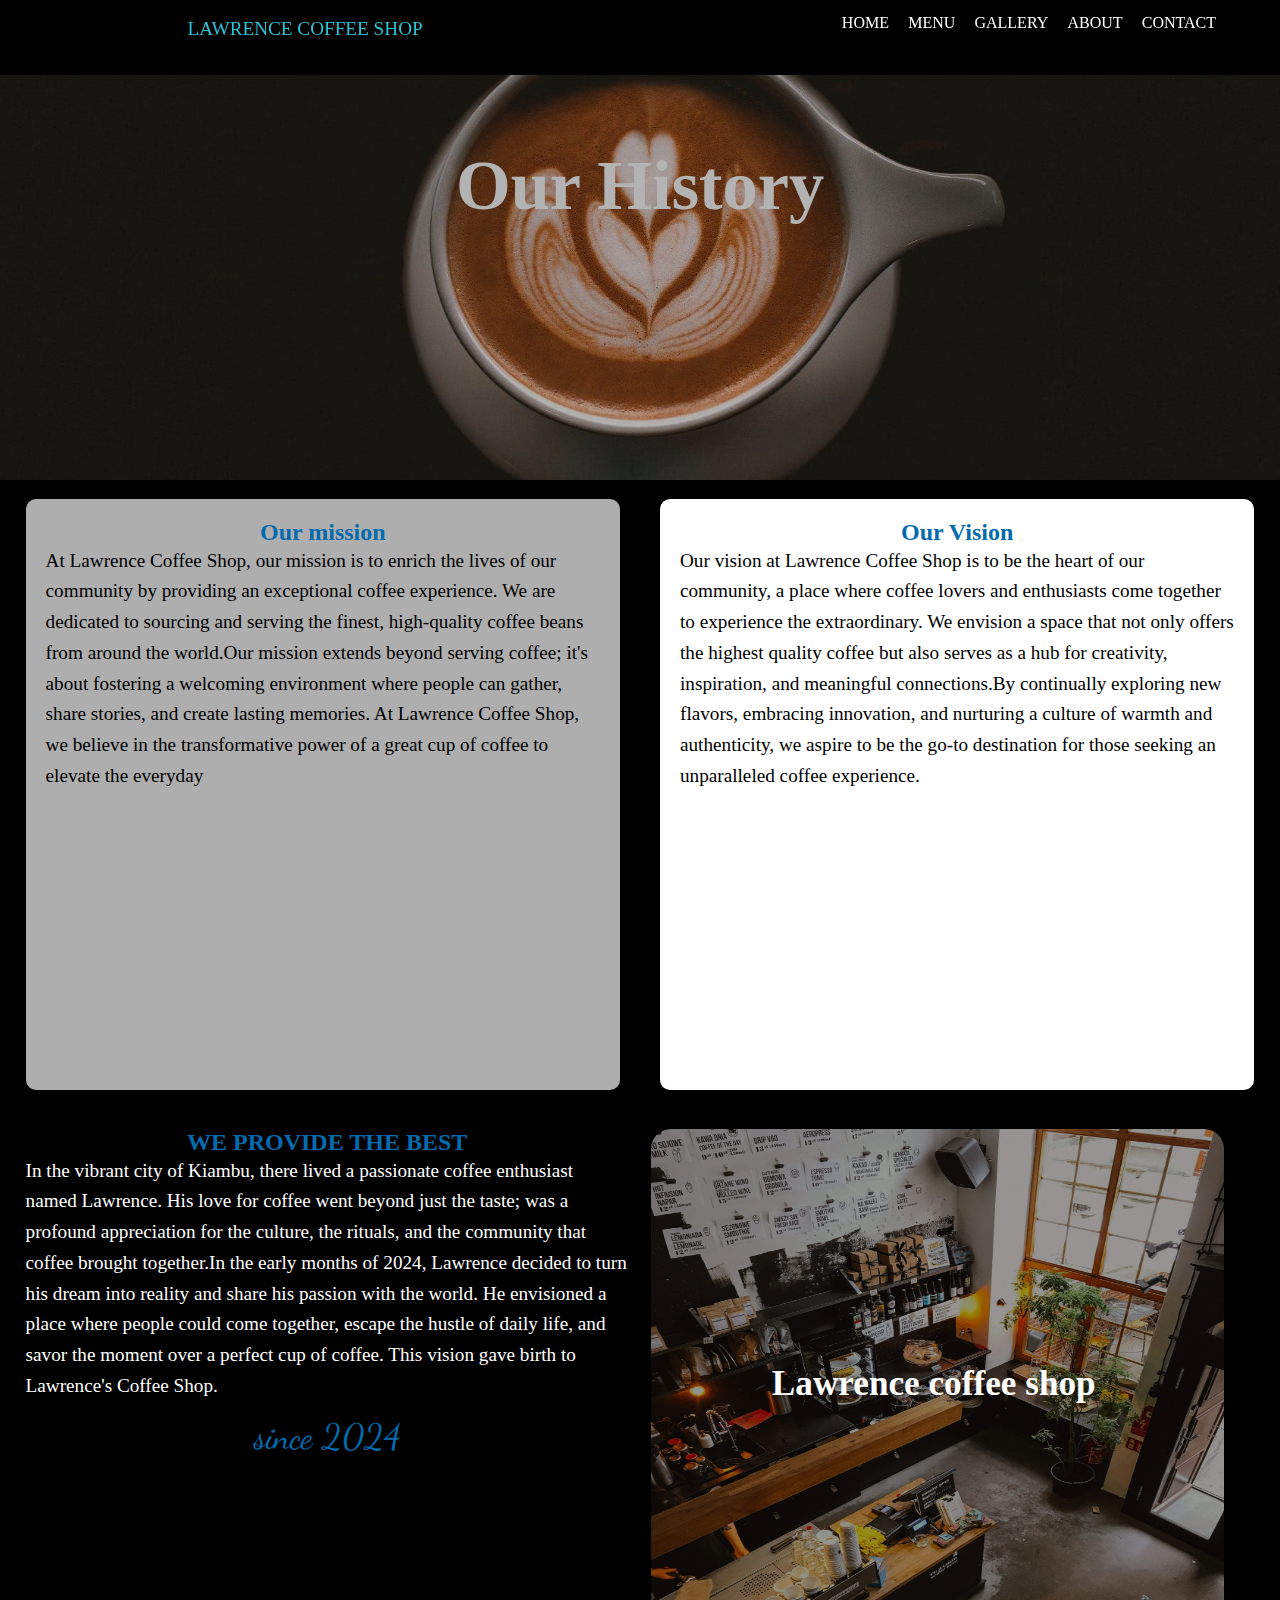
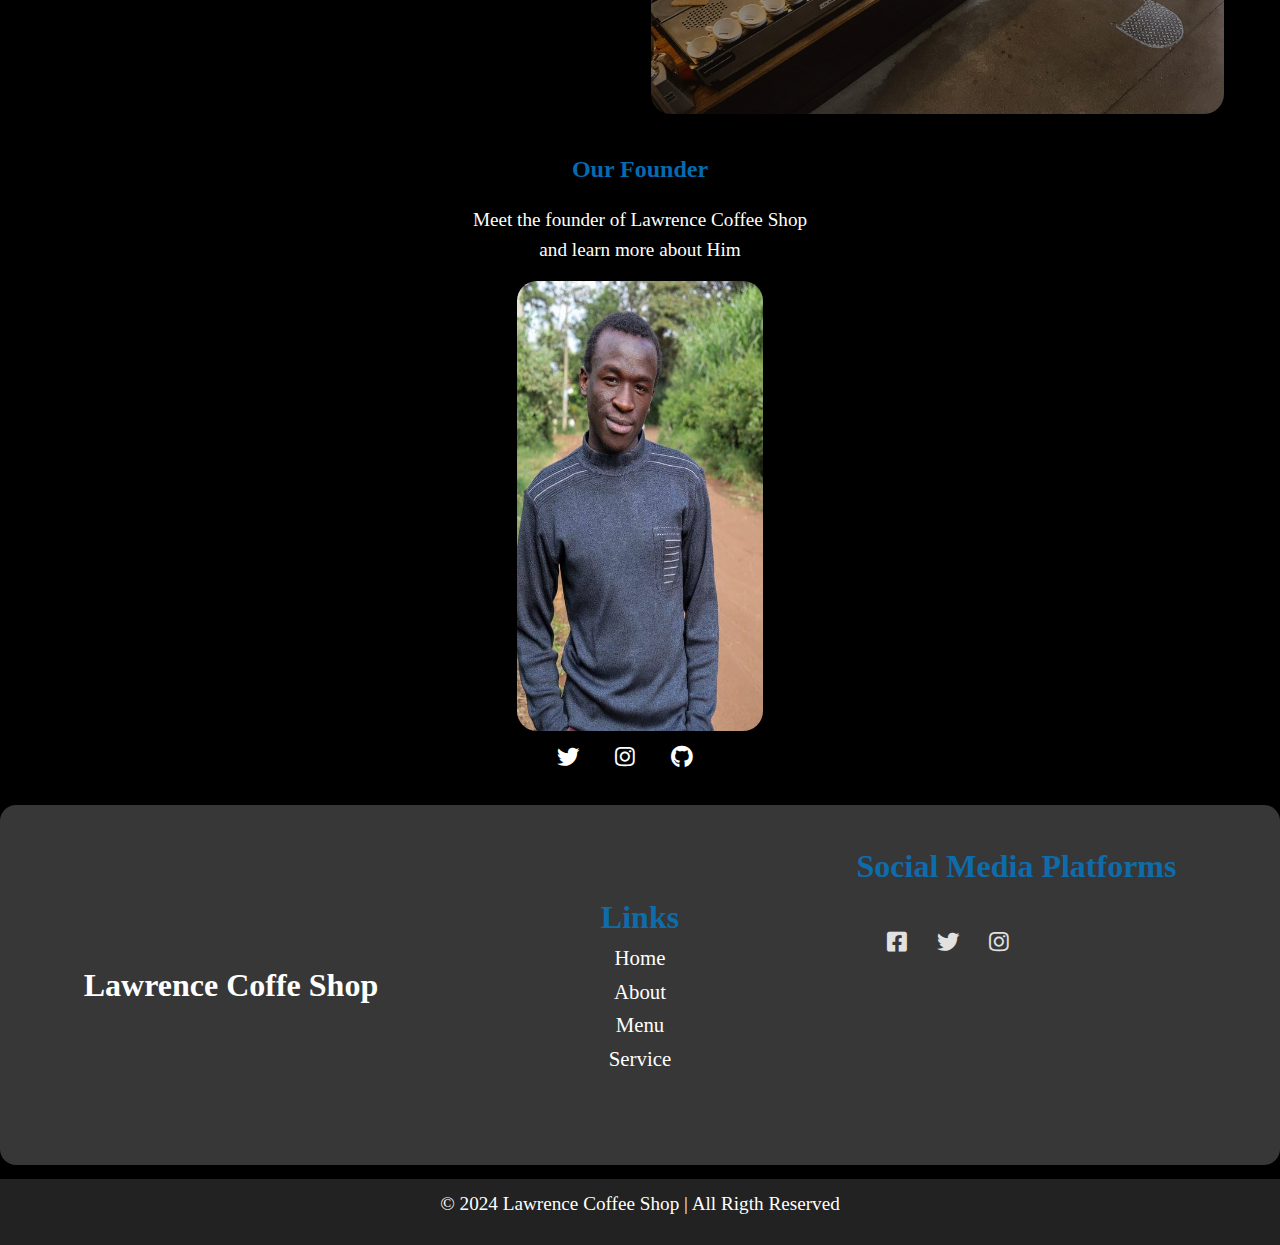
==== about.html @ 0bb2b710 "Add the partial for the website, Home, about and the menu including the style for each page" ====
<!DOCTYPE html>
<html lang="en">

<head>
    <meta charset="UTF-8" />
    <meta name="viewport" content="width=device-width, initial-scale=1.0" />
    <title>About US</title>
    <link rel="stylesheet" href="https://fonts.googleapis.com/css2?family=Dancing+Script:wght@500&display=swap" />
    <link rel="stylesheet" href="https://cdnjs.cloudflare.com/ajax/libs/font-awesome/5.15.3/css/all.min.css"
        crossorigin="anonymous" />
    <link rel="stylesheet" href="assets/css/styles.css" />
</head>

<body>
    <header>
        <div class="nav_content">
            <ul>
                <p>Lawrence Coffee Shop</p>
                <li><a href="index.html">Home</a></li>
                <li><a href="menu.html">Menu</a></li>
                <li><a href="#Gallery">Gallery</a></li>
                <li><a href="#About">About</a></li>
                <li><a href="#Contact">Contact</a></li>
            </ul>
        </div>
    </header>

    <div class="story_info">
        <div class="content">
            <h1>Our History</h1>
        </div>
    </div>

    <div class="motto">
        <div class="mission">
            <h2>Our mission</h2>
            <p>
                At Lawrence Coffee Shop, our mission is to enrich the lives of our
                community by providing an exceptional coffee experience. We are
                dedicated to sourcing and serving the finest, high-quality coffee
                beans from around the world.Our mission extends beyond serving coffee;
                it's about fostering a welcoming environment where people can gather,
                share stories, and create lasting memories. At Lawrence Coffee Shop,
                we believe in the transformative power of a great cup of coffee to
                elevate the everyday
            </p>
        </div>
        <div class="vision">
            <h2>Our Vision</h2>
            <p>
                Our vision at Lawrence Coffee Shop is to be the heart of our
                community, a place where coffee lovers and enthusiasts come together
                to experience the extraordinary. We envision a space that not only
                offers the highest quality coffee but also serves as a hub for
                creativity, inspiration, and meaningful connections.By continually
                exploring new flavors, embracing innovation, and nurturing a culture
                of warmth and authenticity, we aspire to be the go-to destination for
                those seeking an unparalleled coffee experience.
            </p>
        </div>
    </div>
    <div class="founder">
        <div class="info">
            <h2>WE PROVIDE THE BEST</h2>
            <p>
                In the vibrant city of Kiambu, there lived a passionate coffee
                enthusiast named Lawrence. His love for coffee went beyond just the
                taste; was a profound appreciation for the culture, the rituals, and
                the community that coffee brought together.In the early months of
                2024, Lawrence decided to turn his dream into reality and share his
                passion with the world. He envisioned a place where people could come
                together, escape the hustle of daily life, and savor the moment over a
                perfect cup of coffee. This vision gave birth to Lawrence's Coffee
                Shop.<br />
            </p>
            <div class="since">
                <span>since 2024</span>
            </div>
        </div>
        <div class="images">
            <img src="assets/images/shop.jpg" alt="Lawrence Coffee shop" />
            <div class="head">
                <h2>Lawrence coffee shop</h2>
            </div>
        </div>
    </div>
    <div class="owner">
        <h2>Our Founder</h2>
        <p>
            Meet the founder of Lawrence Coffee Shop <br />and learn more about Him
        </p>
        <div class="hello">
            <img src="assets/images/mwangi.jpg" alt="...." />
        </div>
        <div class="social_media">
            <div class="icons">
                <a href="#" target="_blank"><i class="fab fa-twitter"></i></a>
                <a href="https://www.instagram.com/lawrenzo.mwangi/" target="_blank"><i
                        class="fab fa-instagram"></i></a>
                <a href="https://github.com/lawrencemwangi" target="_blank"><i class="fab fa-github"></i></a>
            </div>
        </div>
    </div>

    <!-- the footer of the system -->
    <section class="end" id="end">
        <div class="end_container">
            <div class="name">
                <h1>Lawrence Coffe Shop</h1>
            </div>
            <div class="links">
                <h1>Links</h1>
                <a href="index.html">Home</a>
                <a href="#About">About</a>
                <a href="menu.html">Menu</a>
                <a href="#">Service</a>
            </div>
            <div class="social_media">
                <h1>Social Media Platforms</h1>
                <div class="icon">
                    <a href="#"><i class="fab fa-facebook-square"></i></a>
                    <a href="#"><i class="fab fa-twitter"></i></a>
                    <a href="#"><i class="fab fa-instagram"></i></a>
                </div>
            </div>
        </div>
        <div class="footer">
            <p>&copy; 2024 Lawrence Coffee Shop | All Rigth Reserved</p>
        </div>
    </section>
</body>

</html>
---- assets/css/styles.css ----
@charset "UTF-8";
* {
  padding: 0;
  margin: 0;
  font-family: "Times New Roman", Times, serif;
  box-sizing: border-box;
}

body {
  background: #000;
}

header {
  position: sticky;
  top: 0;
  z-index: 1000;
}
header .nav_content {
  padding: 0.9em 5%;
}
header .nav_content p {
  color: rgb(44, 194, 214);
  font-size: 1.2rem;
  margin-right: 400px;
  animation: jiggle 0.95s ease-in-out infinite;
}
header .nav_content ul {
  display: flex;
  flex-direction: row;
  gap: 1.2em;
  justify-content: right;
  text-transform: uppercase;
}
header .nav_content ul li {
  list-style: none;
}
header .nav_content ul li a {
  text-decoration: none;
  color: #fff;
  position: relative;
}
header .nav_content ul li a:after {
  content: "";
  display: block;
  height: 2px;
  background-color: rgb(44, 194, 214);
  width: 0;
  transition: width 0.3s ease-in-out;
  position: absolute;
  bottom: -4px;
  left: 0;
}
header .nav_content ul li a:hover:after {
  width: 100%;
}

.home .slider {
  position: relative;
  width: 100%;
  height: 100vh;
}
.home .slider .images_slider {
  position: absolute;
  width: 100%;
  height: 100vh;
}
.home .slider .images_slider img {
  width: 100%;
  height: 100vh;
  opacity: 0.7;
}
.home .slider .images_slider .slider_content {
  position: absolute;
  top: 50%;
  left: 50%;
  transform: translate(-50%, -50%);
  color: #fff;
}
.home .slider .images_slider .slider_content h2 {
  font-size: 4rem;
  padding-bottom: 0.3em;
}
.home .slider .images_slider .slider_content p {
  font-size: 1.8rem;
  padding-bottom: 0.6em;
}
.home .slider .images_slider .slider_content a {
  text-decoration: none;
  color: #fff;
  padding: 0.5em 0.9em;
  background: rgb(32, 40, 254);
  border-radius: 8px;
}
.home .slider .images_slider .slider_content a:hover {
  background: chocolate;
}
.home .slider .navigator {
  position: absolute;
  top: 50%;
  width: 100%;
  display: flex;
  justify-content: space-between;
  transform: translateY(-50%);
}
.home .slider .navigator .arrows {
  font-size: 2rem;
  color: #fff;
  cursor: pointer;
  padding: 0 1.2em;
}
.home .slider .navigator .arrows:hover {
  color: rgb(44, 194, 214);
}

.about {
  padding: 0.9em 3%;
  background: #fff;
}
.about .about_content {
  display: flex;
  flex-direction: row;
  gap: 1.3em;
  opacity: 0;
  transform: translateY(20px);
  animation: fadeInUp 1s forwards;
}
.about .about_content .about_video {
  position: relative;
  width: 100%;
  max-width: 700px;
  margin: 0 auto;
}
.about .about_content .about_video video {
  width: 100%;
  border-radius: 10px;
  box-shadow: 0 0 10px rgba(0, 0, 0, 0.3);
}
.about .about_content .about_info {
  margin: 1.3em 0;
}
.about .about_content .about_info h3 {
  text-align: center;
  margin: 0.4em 0;
  font-size: 1.4em;
}
.about .about_content .about_info h2 {
  text-align: center;
  font-weight: 900;
  font-size: 2.2rem;
}
.about .about_content .about_info .black_dot {
  display: flex;
  justify-content: center;
  align-items: center;
  margin: 20px 0;
}
.about .about_content .about_info .black_dot .dot {
  width: 5px;
  height: 5px;
  background-color: #000;
  border-radius: 50%;
  margin: 0 5px;
}
.about .about_content .about_info p {
  font-size: 1.3rem;
  line-height: 1.5;
  color: #4b4b4b;
  margin-bottom: 0.9em;
}
.about .about_content .about_info a {
  display: inline-block;
  padding: 0 30px;
  color: #089cff;
  text-decoration: none;
  font-size: 1.6rem;
  transition: 0.3s;
}
.about .about_content .about_info a:hover {
  color: #2980b9;
  transform: scale(1.2);
}
.about .about_content .about_info a:after {
  content: "→";
  margin-left: 5px;
}

.gallery h2 {
  padding: 0.9em 0;
}
.gallery .gallery_image {
  padding: 0.9em 3%;
  display: grid;
  grid-template-columns: repeat(3, 2fr);
  gap: 2em;
}
.gallery .gallery_image .gallery-info {
  position: relative;
  margin-bottom: 0.7em;
  overflow: hidden;
  border-radius: 18px;
}
.gallery .gallery_image .gallery-info img {
  width: 95%;
  height: 68vh;
  border-radius: 18px;
  display: block;
  transition: transform 0.3s ease-in-out;
}
.gallery .gallery_image .gallery-info .content-g {
  width: 100%;
  height: 0;
  background: rgba(0, 0, 0, 0.85);
  position: absolute;
  left: 0;
  bottom: 0;
  overflow: hidden;
  display: flex;
  align-items: center;
  justify-content: center;
  flex-direction: column;
  padding: 0 40px;
  text-align: center;
  font-size: 14px;
  transition: height 0.5s;
  color: #fff;
  font-size: 1.3rem;
  border-radius: 18px;
}
.gallery .gallery_image .gallery-info:hover .content-g {
  height: 100%;
}
.gallery .gallery_image .gallery-info:hover img {
  transform: scale(1.1);
}

.contact {
  padding: 0.9em 3%;
}
.contact h1 {
  color: #fe4f4f;
  padding: 0.9em 0;
}
.contact .contact_infor {
  display: grid;
  grid-template-columns: repeat(3, 2fr);
  gap: 1.3em;
  color: #fff;
}
.contact .contact_infor p {
  font-size: 1.3rem;
  line-height: 1.3;
}
.contact .contact_infor span {
  color: #fe4f4f;
}
.contact .contact_infor .working p {
  color: #b8b8b8;
}
.contact .contact_infor .input_group {
  display: flex;
  flex-direction: column;
}
.contact .contact_infor .input_group .names {
  display: flex;
  justify-content: space-between;
  gap: 0.9em;
}
.contact .contact_infor .input_group input[type=text],
.contact .contact_infor .input_group input[type=email],
.contact .contact_infor .input_group textarea {
  width: 100%;
  padding: 10px;
  margin: 5px 0;
  color: #666;
  border: 1px solid #5a5a5a;
  border-radius: 5px;
}
.contact .contact_infor button {
  padding: 0.9em 1.3em;
  font-size: 0.9rem;
  color: #fff;
  background-color: #4b4b4b;
  border: none;
  border-radius: 8px;
  cursor: pointer;
  margin-right: 20px;
}
.contact .contact_infor button a {
  text-decoration: none;
  color: #fff;
}

.end .end_container {
  padding: 0.9em 3%;
  margin: 0.9em 0;
  display: grid;
  grid-template-columns: repeat(3, 2fr);
  gap: 1.5em;
  background-color: #373737;
  height: 40vh;
  color: #fff;
  border-radius: 16px;
}
.end .end_container .name {
  display: flex;
  justify-content: center;
  align-items: center;
}
.end .end_container .name h1 {
  text-align: center;
  color: #fff;
}
.end .end_container .links {
  display: flex;
  flex-direction: column;
  gap: 0.6em;
  justify-content: center;
  align-items: center;
}
.end .end_container .links h1 {
  color: #0f6cab;
}
.end .end_container .links a {
  text-decoration: none;
  color: #fff;
  font-size: 1.3rem;
}
.end .end_container .links a:hover {
  color: #0f6cab;
}
.end .end_container .social_media h1 {
  color: #0f6cab;
  padding: 0.9em 0;
}
.end .end_container .social_media .icon {
  color: #fff;
  font-size: 1.4rem;
  display: flex;
}
.end .end_container .social_media .icon a {
  text-decoration: none;
  color: #e1e1e1;
  margin-top: 0.7em;
}
.end .end_container .social_media .icon a i {
  margin-left: 30px;
}
.end .end_container .social_media .icon a i:hover {
  color: #0f6cab;
}
.end .footer {
  color: #fff;
  text-align: center;
  margin-top: 0;
  padding: 10px;
  background-color: #222;
}

@keyframes jiggle {
  0%, 100% {
    transform: translateX(0);
  }
  25% {
    transform: translateX(-9px);
  }
  50% {
    transform: translateX(9px);
  }
  75% {
    transform: translateX(-9px);
  }
}
@keyframes fadeInUp {
  to {
    opacity: 1;
    transform: translateY(0);
  }
}
.story_info {
  background-image: url(../images/img1.jpg);
  position: relative;
  height: 45vh;
  background-size: cover;
  background-position: center;
  width: 100%;
  opacity: 0.7;
}
.story_info .content {
  color: #fff;
}
.story_info .content h1 {
  text-align: center;
  padding: 1em 0;
  font-size: 4.4rem;
}

h2 {
  color: #046baf;
  text-align: center;
}

p {
  font-size: 1.2rem;
  line-height: 1.6;
  margin-bottom: 15px;
}

.motto {
  display: grid;
  grid-template-columns: repeat(2, 1fr);
  gap: 40px;
  color: #000;
  padding: 1.2em 2%;
  height: 70vh;
}
.motto .mission, .motto .vision {
  background-color: #fff;
  padding: 20px;
  border-radius: 10px;
  box-shadow: 0 0 10px rgba(0, 0, 0, 0.1);
  transition: transform 0.3s;
}
.motto .mission {
  background: #aeaeae;
}
.motto .mission:hover, .motto .vision:hover {
  transform: translateY(-15px);
}

.founder {
  display: grid;
  grid-template-columns: repeat(2, 2fr);
  gap: 1.4em;
  color: #fff;
  padding: 1.2em 2%;
}
.founder .info .since {
  display: flex;
  justify-content: center;
  align-items: center;
}
.founder .info .since span {
  font-family: "Dancing Script", "cursive";
  font-size: 2.2rem;
  position: relative;
  color: #046baf;
}
.founder .info .since span::before {
  content: "";
  color: inherit;
}
.founder .images {
  position: relative;
}
.founder .images img {
  width: 95%;
  border-radius: 20px;
  height: 65vh;
  opacity: 0.6;
  transition: 0.3s;
}
.founder .images img:hover {
  transform: scale(1.1);
}
.founder .images .head {
  position: absolute;
  top: 40%;
  left: 20%;
}
.founder .images .head h2 {
  color: #fff;
  font-size: 2.2rem;
}

.owner {
  padding: 1.2em 2%;
}
.owner h2 {
  padding-bottom: 0.9em;
}
.owner p {
  color: #fff;
  text-align: center;
}
.owner .hello {
  display: flex;
  justify-content: center;
  align-items: center;
  margin-bottom: 0.9em;
}
.owner .hello img {
  width: 20%;
  border-radius: 20px;
  height: 50vh;
  transition: 0.3s;
}
.owner .hello img:hover {
  transform: scale(1.1);
}
.owner .social_media {
  display: flex;
  justify-content: center;
  align-items: center;
}
.owner .icons {
  color: #fff;
  font-size: 1.4rem;
}
.owner .icons a {
  color: #fff;
  text-decoration: none;
}
.owner .icons a i {
  margin-right: 30px;
}
.owner .icons a i:hover {
  color: #046baf;
}

.menu_container {
  text-align: center;
  padding: 40px;
  background-color: #323232;
  padding: 0.9em 3%;
}
.menu_container h1 {
  font-size: 2em;
  color: #fff;
  margin-bottom: 20px;
}
.menu_container .menu_content {
  display: flex;
  justify-content: space-around;
}
.menu_container .menu_content .menu {
  width: 40%;
}
.menu_container .menu_content .menu .menu-infor {
  padding: 10px;
  border: 1px solid #4e4e4e;
  border-radius: 8px;
  background-color: #f1f1f1;
  margin: 10px 0;
  cursor: pointer;
  transition: 0.3s;
  display: flex;
  justify-content: center;
  align-items: center;
}
.menu_container .menu_content .menu .menu-infor p {
  font-weight: bold;
  text-align: center;
  max-width: 300px;
  color: #000;
  margin-bottom: 5px;
}
.menu_container .menu_content .menu .menu-infor p span {
  font-weight: bold;
  margin-left: 2em;
  color: #e44d26;
}
.menu_container .menu_content .menu .menu-infor:hover {
  transform: scale(1.1);
}

@media screen and (width <= 720px) {
  .nav_content {
    display: none;
  }
  .slider .image_slider img {
    width: 100%;
    height: 70vh;
  }
  .contact_infor {
    display: block;
  }
}/*# sourceMappingURL=styles.css.map */
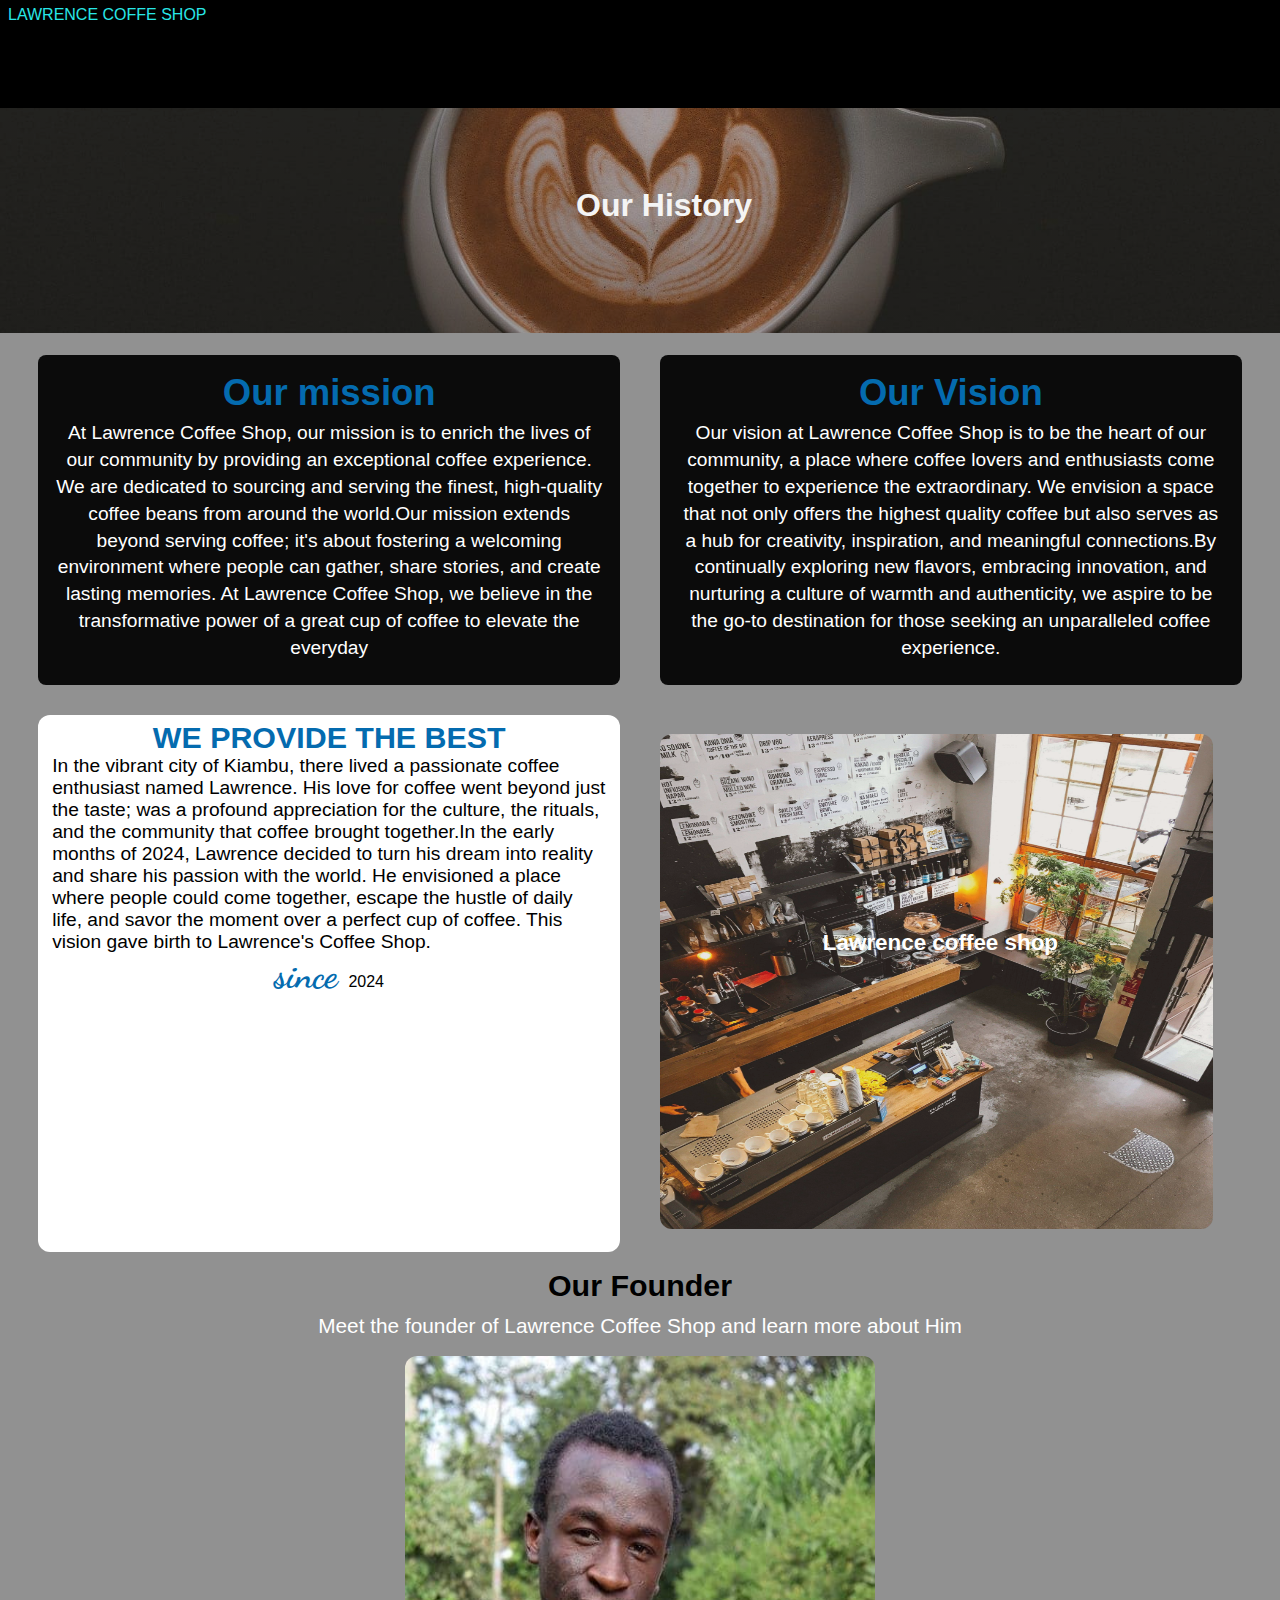
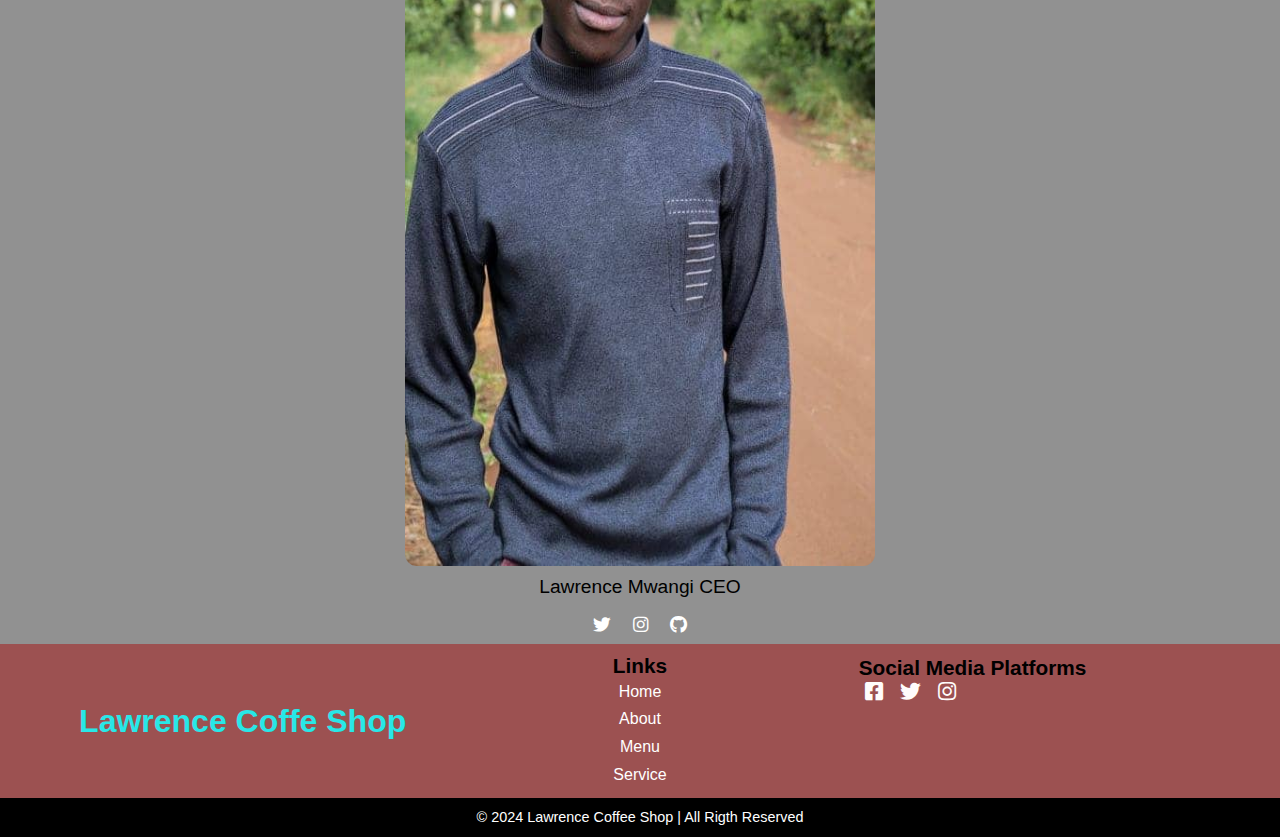
==== commit 4f85c11c: "Added style for the mobile reponsiveness and modified the index file to add the blog section and fun" ====
--- a/about.html
+++ b/about.html
@@ -1,133 +1,145 @@
 <!DOCTYPE html>
 <html lang="en">
-
-<head>
+  <head>
     <meta charset="UTF-8" />
     <meta name="viewport" content="width=device-width, initial-scale=1.0" />
     <title>About US</title>
-    <link rel="stylesheet" href="https://fonts.googleapis.com/css2?family=Dancing+Script:wght@500&display=swap" />
-    <link rel="stylesheet" href="https://cdnjs.cloudflare.com/ajax/libs/font-awesome/5.15.3/css/all.min.css"
-        crossorigin="anonymous" />
-    <link rel="stylesheet" href="assets/css/styles.css" />
-</head>
+    <link
+      rel="stylesheet"
+      href="https://fonts.googleapis.com/css2?family=Dancing+Script:wght@500&display=swap"
+    />
+    <link
+      rel="stylesheet"
+      href="https://cdnjs.cloudflare.com/ajax/libs/font-awesome/5.15.3/css/all.min.css"
+      crossorigin="anonymous"
+    />
+    <link rel="stylesheet" href="assets/css/style.css" />
+  </head>
 
-<body>
+  <body>
     <header>
-        <div class="nav_content">
-            <ul>
-                <p>Lawrence Coffee Shop</p>
-                <li><a href="index.html">Home</a></li>
-                <li><a href="menu.html">Menu</a></li>
-                <li><a href="#Gallery">Gallery</a></li>
-                <li><a href="#About">About</a></li>
-                <li><a href="#Contact">Contact</a></li>
-            </ul>
+      <nav id="navbar">
+        <div class="logo">
+          <p>Lawrence Coffe Shop</p>
         </div>
+        <ul class="links">
+          <li><a href="index.html">Home</a></li>
+          <li><a href="Menu.html">Menu</a></li>
+          <li><a href="#Gallery">Gallery</a></li>
+          <li><a href="#About">About</a></li>
+          <li><a href="#Contact">Contact</a></li>
+        </ul>
+        <div class="menu">
+          <i class="fas fa-bars"></i>
+        </div>
+      </nav>
     </header>
 
     <div class="story_info">
-        <div class="content">
-            <h1>Our History</h1>
-        </div>
+      <div class="content">
+        <h1>Our History</h1>
+      </div>
     </div>
 
     <div class="motto">
-        <div class="mission">
-            <h2>Our mission</h2>
-            <p>
-                At Lawrence Coffee Shop, our mission is to enrich the lives of our
-                community by providing an exceptional coffee experience. We are
-                dedicated to sourcing and serving the finest, high-quality coffee
-                beans from around the world.Our mission extends beyond serving coffee;
-                it's about fostering a welcoming environment where people can gather,
-                share stories, and create lasting memories. At Lawrence Coffee Shop,
-                we believe in the transformative power of a great cup of coffee to
-                elevate the everyday
-            </p>
-        </div>
-        <div class="vision">
-            <h2>Our Vision</h2>
-            <p>
-                Our vision at Lawrence Coffee Shop is to be the heart of our
-                community, a place where coffee lovers and enthusiasts come together
-                to experience the extraordinary. We envision a space that not only
-                offers the highest quality coffee but also serves as a hub for
-                creativity, inspiration, and meaningful connections.By continually
-                exploring new flavors, embracing innovation, and nurturing a culture
-                of warmth and authenticity, we aspire to be the go-to destination for
-                those seeking an unparalleled coffee experience.
-            </p>
-        </div>
+      <div class="mission">
+        <h2>Our mission</h2>
+        <p>
+          At Lawrence Coffee Shop, our mission is to enrich the lives of our
+          community by providing an exceptional coffee experience. We are
+          dedicated to sourcing and serving the finest, high-quality coffee
+          beans from around the world.Our mission extends beyond serving coffee;
+          it's about fostering a welcoming environment where people can gather,
+          share stories, and create lasting memories. At Lawrence Coffee Shop,
+          we believe in the transformative power of a great cup of coffee to
+          elevate the everyday
+        </p>
+      </div>
+      <div class="vision">
+        <h2>Our Vision</h2>
+        <p>
+          Our vision at Lawrence Coffee Shop is to be the heart of our
+          community, a place where coffee lovers and enthusiasts come together
+          to experience the extraordinary. We envision a space that not only
+          offers the highest quality coffee but also serves as a hub for
+          creativity, inspiration, and meaningful connections.By continually
+          exploring new flavors, embracing innovation, and nurturing a culture
+          of warmth and authenticity, we aspire to be the go-to destination for
+          those seeking an unparalleled coffee experience.
+        </p>
+      </div>
     </div>
     <div class="founder">
-        <div class="info">
-            <h2>WE PROVIDE THE BEST</h2>
-            <p>
-                In the vibrant city of Kiambu, there lived a passionate coffee
-                enthusiast named Lawrence. His love for coffee went beyond just the
-                taste; was a profound appreciation for the culture, the rituals, and
-                the community that coffee brought together.In the early months of
-                2024, Lawrence decided to turn his dream into reality and share his
-                passion with the world. He envisioned a place where people could come
-                together, escape the hustle of daily life, and savor the moment over a
-                perfect cup of coffee. This vision gave birth to Lawrence's Coffee
-                Shop.<br />
-            </p>
-            <div class="since">
-                <span>since 2024</span>
-            </div>
+      <div class="info">
+        <h2>WE PROVIDE THE BEST</h2>
+        <p>
+          In the vibrant city of Kiambu, there lived a passionate coffee
+          enthusiast named Lawrence. His love for coffee went beyond just the
+          taste; was a profound appreciation for the culture, the rituals, and
+          the community that coffee brought together.In the early months of
+          2024, Lawrence decided to turn his dream into reality and share his
+          passion with the world. He envisioned a place where people could come
+          together, escape the hustle of daily life, and savor the moment over a
+          perfect cup of coffee. This vision gave birth to Lawrence's Coffee
+          Shop.<br />
+        </p>
+        <div class="since"><span>since </span>2024</div>
+      </div>
+      <div class="images">
+        <img src="assets/images/shop.jpg" alt="Lawrence Coffee shop" />
+        <div class="head">
+          <h2>Lawrence coffee shop</h2>
         </div>
-        <div class="images">
-            <img src="assets/images/shop.jpg" alt="Lawrence Coffee shop" />
-            <div class="head">
-                <h2>Lawrence coffee shop</h2>
-            </div>
-        </div>
+      </div>
     </div>
     <div class="owner">
-        <h2>Our Founder</h2>
-        <p>
-            Meet the founder of Lawrence Coffee Shop <br />and learn more about Him
-        </p>
-        <div class="hello">
-            <img src="assets/images/mwangi.jpg" alt="...." />
+      <h2>Our Founder</h2>
+      <p>Meet the founder of Lawrence Coffee Shop and learn more about Him</p>
+      <div class="hello">
+        <img src="assets/images/mwangi.jpg" alt="...." />
+        <div class="name">
+          <p>Lawrence Mwangi CEO</p>
         </div>
-        <div class="social_media">
-            <div class="icons">
-                <a href="#" target="_blank"><i class="fab fa-twitter"></i></a>
-                <a href="https://www.instagram.com/lawrenzo.mwangi/" target="_blank"><i
-                        class="fab fa-instagram"></i></a>
-                <a href="https://github.com/lawrencemwangi" target="_blank"><i class="fab fa-github"></i></a>
-            </div>
+      </div>
+      <div class="social_media">
+        <div class="icons">
+          <a href="#" target="_blank"><i class="fab fa-twitter"></i></a>
+          <a href="https://www.instagram.com/lawrenzo.mwangi/" target="_blank"
+            ><i class="fab fa-instagram"></i
+          ></a>
+          <a href="https://github.com/lawrencemwangi" target="_blank"
+            ><i class="fab fa-github"></i
+          ></a>
         </div>
+      </div>
     </div>
 
     <!-- the footer of the system -->
     <section class="end" id="end">
-        <div class="end_container">
-            <div class="name">
-                <h1>Lawrence Coffe Shop</h1>
-            </div>
-            <div class="links">
-                <h1>Links</h1>
-                <a href="index.html">Home</a>
-                <a href="#About">About</a>
-                <a href="menu.html">Menu</a>
-                <a href="#">Service</a>
-            </div>
-            <div class="social_media">
-                <h1>Social Media Platforms</h1>
-                <div class="icon">
-                    <a href="#"><i class="fab fa-facebook-square"></i></a>
-                    <a href="#"><i class="fab fa-twitter"></i></a>
-                    <a href="#"><i class="fab fa-instagram"></i></a>
-                </div>
-            </div>
+      <div class="end_container">
+        <div class="name">
+          <h1>Lawrence Coffe Shop</h1>
         </div>
-        <div class="footer">
-            <p>&copy; 2024 Lawrence Coffee Shop | All Rigth Reserved</p>
+        <div class="links">
+          <h2>Links</h2>
+          <a href="index.html">Home</a>
+          <a href="about.html">About</a>
+          <a href="menu.html">Menu</a>
+          <a href="#">Service</a>
         </div>
+        <div class="social_media">
+          <h2>Social Media Platforms</h2>
+          <div class="icon">
+            <a href="#"><i class="fab fa-facebook-square"></i></a>
+            <a href="#"><i class="fab fa-twitter"></i></a>
+            <a href="#"><i class="fab fa-instagram"></i></a>
+          </div>
+        </div>
+      </div>
     </section>
-</body>
-
-</html>+    <div class="footer">
+      <p>&copy; 2024 Lawrence Coffee Shop | All Rigth Reserved</p>
+    </div>
+    <script src="./assets/js/script.js" type="text/javascript"></script>
+  </body>
+</html>
--- a/assets/css/style.css
+++ b/assets/css/style.css
@@ -0,0 +1,773 @@
+@charset "UTF-8";
+* {
+  padding: 0;
+  margin: 0;
+  box-sizing: border-box;
+  font-family: "Segoe UI", Tahoma, Geneva, Verdana, sans-serif;
+}
+
+body {
+  background: #919191;
+  color: #fff;
+}
+
+h2 {
+  text-align: center;
+  font-weight: bold;
+  font-size: 1.9em;
+  color: #000;
+}
+
+header nav {
+  height: 8vh;
+  background: #000;
+}
+header nav .logo {
+  text-transform: uppercase;
+  display: flex;
+  justify-content: left;
+  padding: 0.4em 0.5em;
+  color: #fff;
+  font-size: 1rem;
+}
+header nav .links {
+  position: absolute;
+  top: 8vh;
+  right: 0;
+  height: 80vh;
+  background: rgba(136, 119, 136, 0.4666666667);
+  -webkit-backdrop-filter: blur(4px);
+          backdrop-filter: blur(4px);
+  display: flex;
+  flex-direction: column;
+  width: 50%;
+  transform: translateX(100%);
+  transition: transform 0.5s ease-in-out;
+}
+header nav .links li {
+  opacity: 0;
+  list-style: none;
+}
+header nav .links li a {
+  text-decoration: none;
+  padding: 1.9em 0;
+  color: #fff;
+  height: 100%;
+  display: flex;
+  justify-content: center;
+  align-items: center;
+}
+header nav .menu {
+  position: absolute;
+  right: 1.2em;
+  top: 0.5em;
+  display: block;
+  cursor: pointer;
+}
+header nav .menu .fa-times, header nav .menu .fa-bars {
+  font-size: 1.5em;
+}
+header nav .nav-active {
+  transform: translateX(0%);
+}
+@keyframes linksfade {
+  from {
+    opacity: 0;
+    transform: translateX(50px);
+  }
+  to {
+    opacity: 1;
+    transform: translateX(0px);
+  }
+}
+
+.hero_container {
+  background: linear-gradient(to bottom, rgba(0, 0, 0, 0), rgba(0, 0, 0, 0)), url(../images/story.jpg);
+  background-repeat: none;
+  background-position: center;
+  background-size: contain;
+  height: 55vh;
+  width: 100%;
+}
+.hero_container .container {
+  padding: 5em 0.8em;
+  font-size: 1.3em;
+  text-align: center;
+  display: flex;
+  justify-content: center;
+  flex-direction: column;
+}
+.hero_container .container h1 {
+  color: #28e7e7;
+  font-family: "Dancing Script", "cursive";
+}
+.hero_container .container p {
+  font-weight: bold;
+  padding: 0.3em 0;
+}
+
+.blog_container {
+  padding: 0.3em 5%;
+}
+.blog_container .blog_content {
+  background: #000;
+  color: #fff;
+  padding: 0.5em 0.7em;
+  margin: 0.9em 0;
+  border-radius: 12px;
+  font-size: 1.3em;
+}
+.blog_container .blog_content .blog_image {
+  display: none;
+}
+.blog_container .blog_content h3 {
+  text-align: center;
+  color: #28e7e7;
+}
+
+.about {
+  padding: 0.3em 5%;
+}
+.about .about_content .about_video {
+  width: 100%;
+}
+.about .about_content .about_video video {
+  width: 100%;
+  border-radius: 12px;
+}
+.about .about_content .about_info h2 {
+  text-align: center;
+  color: #28e7e7;
+}
+.about .about_content .about_info .black_dot {
+  display: flex;
+  justify-content: center;
+  align-items: center;
+  margin: 8px 0;
+}
+.about .about_content .about_info .black_dot .dot {
+  height: 8px;
+  width: 8px;
+  border-radius: 50%;
+  background-color: #000;
+  margin: 0 5px;
+}
+.about .about_content .about_info p {
+  font-size: 1.3em;
+  font-weight: 500;
+  color: #fff;
+  margin-bottom: 0.6em;
+}
+.about .about_content .about_info a {
+  text-decoration: none;
+  padding: 0.3em 0.5em;
+  background: #000;
+  color: #fff;
+  font-size: 1.3em;
+  border-radius: 8px;
+}
+
+.gallery h2 {
+  padding: 0.3em 0;
+}
+.gallery .gallery_image {
+  padding: 0.3em 5%;
+}
+.gallery .gallery_image .gallery-info {
+  position: relative;
+}
+.gallery .gallery_image .gallery-info img {
+  width: 100%;
+  height: 65vh;
+  border-radius: 12px;
+  margin: 0.3em 0;
+  opacity: 0.9;
+}
+.gallery .gallery_image .gallery-info .content-g {
+  position: absolute;
+  top: 1%;
+  left: 0;
+  background: rgba(0, 0, 0, 0.5);
+  height: 65vh;
+  border-radius: 12px;
+  display: flex;
+  flex-direction: column;
+  align-items: center;
+  justify-content: center;
+  text-align: center;
+}
+.gallery .gallery_image .gallery-info .content-g h2 {
+  font-size: 1.8em;
+  color: #28e7e7;
+}
+.gallery .gallery_image .gallery-info .content-g p {
+  font-size: 1.2em;
+  padding: 0 0.5em;
+}
+
+.contact .contact_infor {
+  padding: 0.3em 5%;
+}
+.contact .contact_infor h1 {
+  color: #28e7e7;
+}
+.contact .contact_infor p {
+  padding: 0.3em 0;
+  font-size: bold;
+}
+.contact .contact_infor p span {
+  color: #000;
+  font-weight: bold;
+}
+.contact .contact_infor .working {
+  margin-bottom: 0.5em;
+}
+.contact .contact_infor .form {
+  padding: 0.3em 0;
+}
+.contact .contact_infor .form label {
+  position: absolute;
+  top: 0;
+  left: 0;
+  padding: 0.5em 0.3em;
+  transition: 0.3s;
+  color: #fff;
+}
+.contact .contact_infor .form label i {
+  color: #fff;
+  padding: 0 0.3em;
+}
+.contact .contact_infor .form .input {
+  position: relative;
+  margin: 0.9em 0;
+}
+.contact .contact_infor .form input[type=text],
+.contact .contact_infor .form input[type=email],
+.contact .contact_infor .form textarea {
+  width: 100%;
+  padding: 0.9em 0;
+  margin: 0.3em 0;
+  color: #fff;
+  background: #000;
+  border-radius: 8px;
+}
+.contact .contact_infor .form input:focus ~ label,
+.contact .contact_infor .form input:valid ~ label,
+.contact .contact_infor .form textarea:focus ~ label,
+.contact .contact_infor .form textarea:valid ~ label {
+  top: -30px;
+}
+.contact .contact_infor .form button {
+  padding: 0.6em 0.9em;
+  background: #000;
+  color: #fff;
+}
+
+.end {
+  padding: 0.3em 5%;
+  background: #9c5151;
+}
+.end .end_container h1 {
+  color: #28e7e7;
+}
+.end .end_container h3 {
+  color: #000;
+}
+.end .end_container .links {
+  padding: 0.3em 0;
+}
+.end .end_container .links a {
+  text-decoration: none;
+  color: #fff;
+  padding: 0 0.3em;
+}
+.end .end_container .social_media {
+  padding: 0.4em 0;
+}
+.end .end_container .social_media .icon a {
+  text-decoration: none;
+  color: #fffcfc;
+  margin: 0 0.3em;
+  font-size: 1.3em;
+}
+.end .end_container .social_media .icon a:hover {
+  color: #28e7e7;
+}
+.end .end_container a:hover {
+  color: #28e7e7;
+}
+
+.footer {
+  background: #000;
+  color: #fff;
+  width: 11;
+}
+.footer p {
+  font-size: 0.9em;
+  padding: 0.5em 0;
+  text-align: center;
+}
+
+@media screen and (width >= 926px) {
+  header nav {
+    height: 12vh;
+    color: #fff;
+    margin: unset;
+  }
+  header nav .logo {
+    color: #28e7e7;
+  }
+  header nav .links {
+    list-style: none;
+    padding: unset;
+    margin: unset;
+  }
+  header nav .links li a {
+    text-decoration: none;
+    color: #fff;
+    height: 100%;
+    position: relative;
+  }
+  header nav .links li a:after {
+    content: "";
+    display: block;
+    height: 2px;
+    background-color: rgb(44, 194, 214);
+    width: 0;
+    transition: width 0.3s ease-in-out;
+    position: absolute;
+    bottom: -4px;
+    left: 0;
+  }
+  header nav .links li a:hover:after {
+    width: 40%;
+    left: 30%;
+  }
+  header nav .menu {
+    display: none;
+  }
+  .hero_container {
+    height: 92vh;
+    background-repeat: none;
+    background-size: cover;
+    width: 100%;
+  }
+  .hero_container .container h1 {
+    font-size: 2.2em;
+  }
+  .hero_container .container p {
+    font-size: 1.5em;
+    text-align: center;
+  }
+  .blog_container {
+    padding: 0.5em 3%;
+  }
+  .blog_container .blog_content {
+    display: grid;
+    grid-template-columns: repeat(2, 1fr);
+    gap: 40px;
+    background: none;
+  }
+  .blog_container .blog_content .text {
+    background: #000;
+    border-radius: 16px;
+  }
+  .blog_container .blog_content .text h3 {
+    font-size: 1.6em;
+  }
+  .blog_container .blog_content .text p {
+    font-size: 1.2em;
+    padding: 0.9em 0.5em;
+  }
+  .blog_container .blog_content .blog_image {
+    display: block;
+    text-align: center;
+  }
+  .blog_container .blog_content .blog_image img {
+    width: 80%;
+    height: 70vh;
+    border-radius: 16px;
+  }
+  .about {
+    padding: 0.5em 3%;
+  }
+  .about .about_content {
+    display: grid;
+    grid-template-columns: 1fr 1fr;
+    gap: 40px;
+  }
+  .about .about_content .about_info {
+    display: flex;
+    flex-direction: column;
+    justify-content: center;
+  }
+  .about .about_content .about_info h2 {
+    font-size: 2em;
+  }
+  .about .about_content .about_info a {
+    display: inline-block;
+    background: none;
+    padding: 0 30px;
+    color: #28e7e7;
+    text-decoration: none;
+    font-size: 1.5em;
+    transition: 0.3s;
+  }
+  .about .about_content .about_info a:hover {
+    color: #28e7e7;
+    transform: scale(1.1);
+  }
+  .about .about_content .about_info a:after {
+    content: "→";
+    margin-left: 5px;
+  }
+  .gallery {
+    padding: 0.5em 3%;
+  }
+  .gallery .gallery_image {
+    display: grid;
+    grid-template-columns: repeat(3, 1fr);
+    gap: 40px;
+  }
+  .gallery .gallery_image .gallery-info {
+    position: relative;
+    border-radius: 18px;
+  }
+  .gallery .gallery_image .gallery-info img {
+    height: 95vh;
+    opacity: 0.9;
+  }
+  .gallery .gallery_image .gallery-info .content-g {
+    width: 100%;
+    height: 0;
+    background: rgba(0, 0, 0, 0.55);
+    position: absolute;
+    left: 0;
+    top: 0;
+    overflow: hidden;
+    display: flex;
+    align-items: center;
+    justify-content: center;
+    flex-direction: column;
+    padding: 0 40px;
+    text-align: center;
+    font-size: 14px;
+    transition: height 0.5s;
+    color: #fff;
+    border-radius: 18px;
+  }
+  .gallery .gallery_image .gallery-info:hover .content-g {
+    height: 98%;
+    cursor: pointer;
+  }
+  .contact {
+    background: #c9adad;
+    color: #000;
+  }
+  .contact .contact_infor {
+    padding: 0.5em 3%;
+    display: grid;
+    grid-template-columns: repeat(3, 1fr);
+    gap: 40px;
+  }
+  .contact .contact_infor p {
+    font-size: 1.1em;
+    font-weight: bold;
+  }
+  .contact .contact_infor p span {
+    color: chocolate;
+  }
+  .contact .contact_infor .form {
+    padding: 0.5em 0;
+  }
+  .contact .contact_infor .form .input_group {
+    display: flex;
+    flex-direction: column;
+    justify-content: center;
+  }
+  .contact .contact_infor .form .input_group label {
+    position: absolute;
+    top: 0;
+    left: 0;
+    padding: 0.5em 0.3em;
+    transition: 0.3s;
+    color: #fff;
+  }
+  .contact .contact_infor .form .input_group label i {
+    color: #000;
+    padding: 0 0.3em;
+  }
+  .contact .contact_infor .form .input_group .input {
+    position: relative;
+    margin: 0.9em 0;
+  }
+  .contact .contact_infor .form .input_group .names {
+    display: flex;
+    justify-content: space-between;
+    gap: 0.9em;
+  }
+  .contact .contact_infor .form .input_group input[type=text],
+  .contact .contact_infor .form .input_group input[type=email],
+  .contact .contact_infor .form .input_group textarea {
+    background: transparent;
+    width: 100%;
+    padding: 10px;
+    margin: 5px 0;
+    color: #000;
+    border: 1px solid #5a5a5a;
+    border-radius: 5px;
+  }
+  .contact .contact_infor .form .input_group input:focus ~ label,
+  .contact .contact_infor .form .input_group input:valid ~ label,
+  .contact .contact_infor .form .input_group textarea:focus ~ label,
+  .contact .contact_infor .form .input_group textarea:valid ~ label {
+    top: -30px;
+  }
+  .contact .contact_infor .form button {
+    padding: 0.9em 2em;
+    border-radius: 8px;
+  }
+  .end .end_container {
+    display: grid;
+    grid-template-columns: repeat(3, 1fr);
+    gap: 40px;
+  }
+  .end .end_container .name {
+    display: flex;
+    justify-content: center;
+    align-items: center;
+  }
+  .end .end_container .links {
+    display: flex;
+    flex-direction: column;
+    justify-content: center;
+    align-items: center;
+  }
+  .end .end_container .links a {
+    margin: 0.3em 0;
+  }
+  .end .end_container .social_media h3 {
+    margin-bottom: 1.2em;
+  }
+  .footer p {
+    padding: 0.8em 0;
+  }
+}
+.story_info {
+  background: linear-gradient(to bottom, rgba(0, 0, 0, 0.3), rgba(0, 0, 0, 0.4)), url(../images/img1.jpg);
+  background-position: center;
+  background-size: cover;
+  height: 12vh;
+  width: 100%;
+}
+.story_info .content {
+  text-align: center;
+}
+
+.motto {
+  padding: 0.3em 5%;
+}
+.motto p {
+  font-size: 1em;
+  text-align: center;
+  padding: 0.3em 0;
+  line-height: 1.4;
+}
+.motto .mission, .motto .vision {
+  background: #0b0b0b;
+  border-radius: 8px;
+  margin: 0.9em 0;
+  padding: 0.3em 0.5em;
+  color: #fff;
+}
+.motto .mission h2, .motto .vision h2 {
+  color: #fff;
+}
+
+.founder {
+  padding: 0.3em 5%;
+}
+.founder p {
+  padding: 0 0.3em;
+}
+.founder .since {
+  text-align: center;
+}
+.founder .since span {
+  font-family: "Dancing Script", "cursive";
+  font-size: 2.3em;
+  font-weight: bold;
+  color: #046baf;
+}
+.founder .images {
+  position: relative;
+  width: 100%;
+}
+.founder .images img {
+  width: 95%;
+  height: 25vh;
+  opacity: 0.7;
+}
+.founder .images .head {
+  position: absolute;
+  top: 40%;
+  left: 12%;
+}
+.founder .images .head h2 {
+  font-size: 1.4em;
+  color: #fff;
+}
+
+.owner {
+  padding: 0.3em 5%;
+}
+.owner p {
+  padding: 0.5em 0;
+}
+.owner .hello img {
+  width: 95%;
+  height: 55vh;
+  border-radius: 12px;
+}
+.owner .hello p {
+  text-align: center;
+  font-size: 1.2em;
+  font-weight: 500;
+  color: #000;
+}
+.owner .social_media .icons {
+  text-align: center;
+}
+.owner .social_media .icons a {
+  margin: 0 0.5em;
+  text-decoration: none;
+  color: #fff;
+  font-size: 1.1em;
+}
+
+.end h2 {
+  text-align: left;
+  font-size: 1.3em;
+}
+
+@media screen and (width >= 926px) {
+  .story_info {
+    height: 25vh;
+    position: relative;
+    opacity: 0.9;
+  }
+  .story_info .content {
+    position: absolute;
+    top: 35%;
+    left: 45%;
+  }
+  .motto {
+    display: grid;
+    grid-template-columns: 1fr 1fr;
+    gap: 40px;
+    padding: 0.3em 3%;
+  }
+  .motto .mission, .motto .vision {
+    padding: 0.9em;
+    font-size: 1.2em;
+    transition: transform 0.3s;
+  }
+  .motto .mission h2, .motto .vision h2 {
+    color: #046baf;
+  }
+  .motto .mission:hover, .motto .vision:hover {
+    transform: translateY(-15px);
+  }
+  .founder {
+    display: grid;
+    grid-template-columns: repeat(2, 1fr);
+    gap: 40px;
+    padding: 0.5em 3%;
+  }
+  .founder .info {
+    background: #fff;
+    color: #000;
+    padding: 0.3em 0.5em;
+    border-radius: 12px;
+  }
+  .founder .info p {
+    font-size: 1.2em;
+  }
+  .founder .info h2 {
+    color: #046baf;
+  }
+  .founder .images {
+    position: relative;
+    padding: 1.2em 0;
+  }
+  .founder .images img {
+    width: 95%;
+    height: 55vh;
+    border-radius: 12px;
+    opacity: 0.85;
+    transition: 0.3s;
+  }
+  .founder .images img:hover {
+    transform: scale(1.1);
+  }
+  .founder .images .head {
+    position: absolute;
+    top: 40%;
+    left: 28%;
+  }
+  .owner {
+    padding: 0.5em 3%;
+  }
+  .owner p {
+    text-align: center;
+    font-size: 1.3em;
+  }
+  .owner .hello {
+    padding: 0.5em 0.9em;
+    display: flex;
+    justify-content: center;
+    flex-direction: column;
+    align-items: center;
+  }
+  .owner .hello img {
+    width: 40%;
+    height: 90vh;
+  }
+}
+.menu_container {
+  padding: 0.3em 5%;
+}
+.menu_container .menu_content .menu .menu-infor {
+  background: #000;
+  margin: 0.9em 0;
+  padding: 0.5em 0.9em;
+  border-radius: 8px;
+}
+.menu_container .menu_content .menu .menu-infor p {
+  font-size: 1.3em;
+}
+.menu_container .menu_content .menu .menu-infor p span {
+  font-weight: bold;
+  color: chocolate;
+}
+
+@media screen and (width >= 926px) {
+  .menu_container {
+    padding: 0.5em 3%;
+  }
+  .menu_container .menu_content {
+    display: grid;
+    grid-template-columns: 1fr 1fr;
+    gap: 2.3em;
+    width: 95%;
+  }
+  .menu_container .menu_content .menu-infor {
+    cursor: pointer;
+  }
+  .menu_container .menu_content .menu-infor p {
+    padding: 0 2.2em;
+  }
+  .menu_container .menu_content .menu-infor:hover {
+    transform: scale(1.1);
+  }
+}/*# sourceMappingURL=style.css.map */